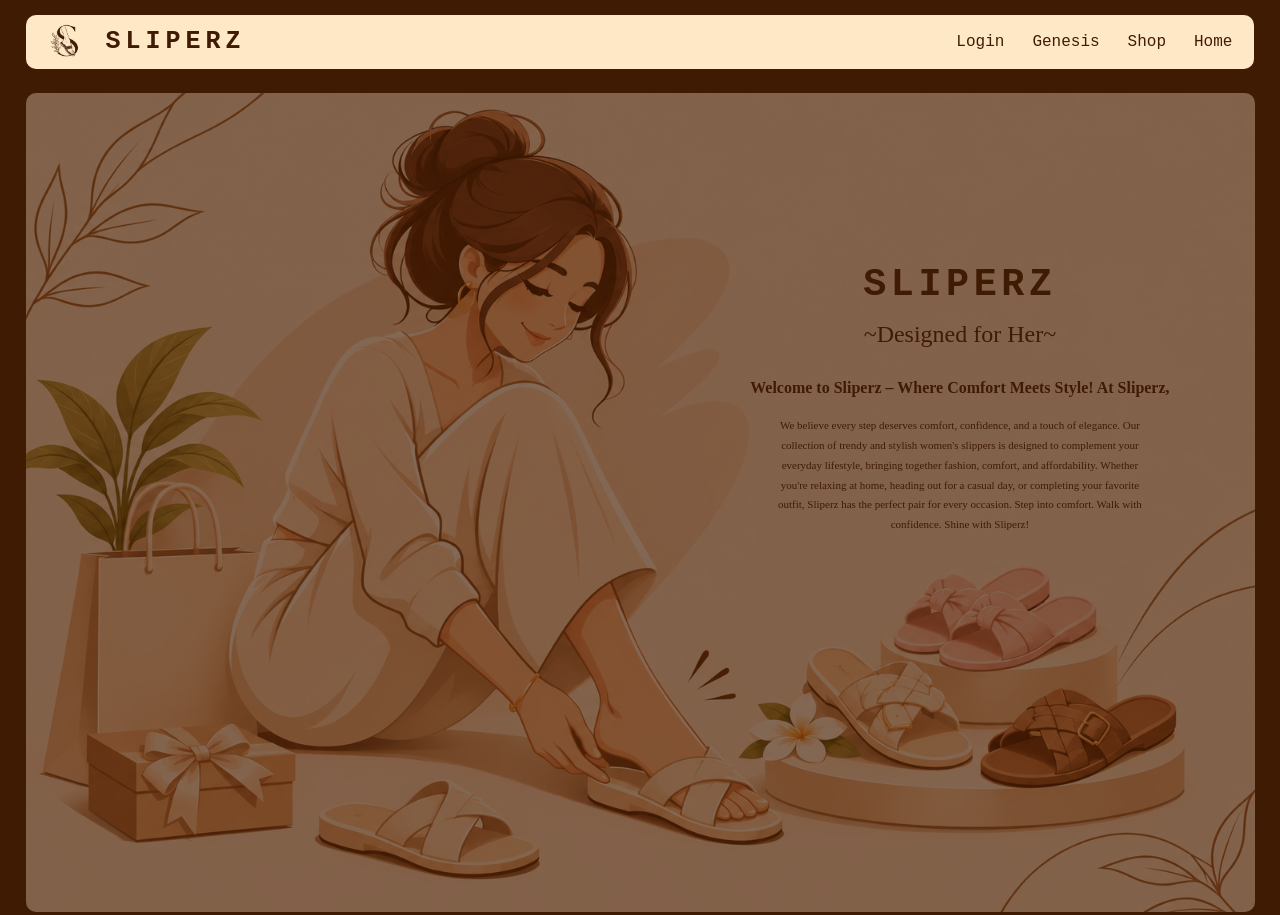
==== index.html @ a887c94c "Add files via upload" ====
<!doctype html>
<html lang="en">
  <head>
    <meta charset="UTF-8" />
    <meta name="viewport" content="width=device-width, initial-scale=1.0" />
    <title>SLIPERZ</title>
    <link rel="icon" type="logo" href="./Images/Logo.png" />
    <link rel="stylesheet" href="styles.css" />
  </head>
  <body>
    <nav class="navbar" aria-label="Main navigation">
      <div class="nav-brand">
        <img src="./Images/Logo.png" alt="Logo" class="nav-logo" />
        <span class="nav-text">SLIPERZ</span>
        <button class="nav-toggle" type="button" aria-label="Open navigation" aria-expanded="false" aria-controls="nav-links">
          <svg class="nav-slipper" viewBox="0 0 32 32" fill="none" stroke="currentColor" stroke-width="1.8" stroke-linecap="round" stroke-linejoin="round" aria-hidden="true">
            <path d="M12 28c-4-1-5-5-4-9l3-10c1-5 5-7 9-6s6 5 4 10l-4 10c-2 4-5 6-8 5Z" />
            <path d="m10 14 6-4 7 7M16 10l2-5" />
            <path d="m25 3 1-2m2 6 2-1" />
          </svg>
        </button>
        <div class="nav-links" id="nav-links">
          <a href="#" class="nav-link">Login</a>
          <a href="#" class="nav-link">Genesis</a>
          <a href="#" class="nav-link">Shop</a>
          <a href="index.html" class="nav-link">Home</a>
        </div>

      </div>
    </nav>
    <main class="main-body">
      <img src="./Images/main.png" alt="girl wearing a slipper" />
      <div class="hero-copy">
        <h1 class="para-main">SLIPERZ</h1>
        <div class="para">~Designed for Her~</div>
        <div class="sub-adding">
          Welcome to Sliperz – Where Comfort Meets Style! At Sliperz,
        </div>
        <p class="main-summary">
          We believe every step deserves comfort, confidence, and a touch of
          elegance. Our collection of trendy and stylish women's slippers is
          designed to complement your everyday lifestyle, bringing together
          fashion, comfort, and affordability. Whether you're relaxing at home,
          heading out for a casual day, or completing your favorite outfit,
          Sliperz has the perfect pair for every occasion. Step into comfort.
          Walk with confidence. Shine with Sliperz!
        </p>
      </div>
    </main>
    <script>
      const toggle = document.querySelector('.nav-toggle');
      const links = document.querySelector('.nav-links');
      function closeMenu() {
        toggle.setAttribute('aria-expanded', 'false');
        toggle.setAttribute('aria-label', 'Open navigation');
      }
      toggle.addEventListener('click', () => {
        const open = toggle.getAttribute('aria-expanded') !== 'true';
        toggle.setAttribute('aria-expanded', String(open));
        toggle.setAttribute('aria-label', open ? 'Close navigation' : 'Open navigation');
      });
      links.addEventListener('click', event => {
        if (event.target.closest('a')) closeMenu();
      });
      document.addEventListener('click', event => {
        if (!event.target.closest('.nav-brand')) closeMenu();
      });
      document.addEventListener('keydown', event => {
        if (event.key === 'Escape' && toggle.getAttribute('aria-expanded') === 'true') {
          closeMenu();
          toggle.focus();
        }
      });
    </script>
  </body>
</html>
---- styles.css ----
* {
  box-sizing: border-box;
}
html {
  background-color: #401b04;
  -webkit-text-size-adjust: 100%;
}
body {
  margin: 0;
  padding: 0 clamp(10px, 2vw, 30px);
  min-height: 100vh;
  font-size: 16px;
  line-height: 1.5;
}
.navbar,
.main-body {
  width: 100%;
  max-width: 1440px;
  margin-inline: auto;
}
img {
  max-width: 100%;
  height: auto;
}
.nav-brand {
  display: flex;
  align-items: center;
  gap: 10px;
  background-color: #ffe8c6;
  padding: 5px 10px;
  border-radius: 10px;
  margin-top: 15px;
  flex-wrap: wrap;
}

.nav-logo {
  flex-shrink: 0;
  height: 40px; /* Adjust size as needed */
  width: auto;
}
.nav-text {
  font-family: "Courier New", Courier, monospace;
  font-weight: bold;
  font-size: clamp(20px, 2.5vw, 25px);
  color: #401b04;
  letter-spacing: 5px;
}
.nav-links {
  display: flex;
  flex-wrap: wrap;
  align-items: center;
  gap: 4px;
  margin-left: auto;
  min-width: 0;
}
.nav-link {
  color: #401b04;
  text-decoration: none;
  display: inline-flex;
  align-items: center;
  justify-content: center;
  min-height: 44px;
  padding: 8px 12px;
  white-space: nowrap;
  font-family: monospace;
}
.nav-toggle {
  display: none;
  width: 44px;
  height: 44px;
  padding: 10px;
  border: 0;
  border-radius: 5px;
  background: transparent;
  color: #401b04;
  cursor: pointer;
}
.nav-slipper {
  display: block;
  width: 24px;
  height: 24px;
}
.nav-toggle[aria-expanded="true"] .nav-slipper {
  transform: rotate(-20deg);
}
.nav-link:hover,
.nav-link:focus-visible {
  background-color: #401b04;
  color: #ffe8c6;
  border-radius: 5px;
}
.nav-toggle:focus-visible {
  outline: 3px solid #401b04;
  outline-offset: 3px;
}
.main-body {
  container-type: inline-size;
  aspect-ratio: 3 / 2;
  display: grid;
  align-items: center;
  isolation: isolate;
  margin-block: clamp(10px, 2vw, 24px) 25px;
  border-radius: 10px;
  background-color: #401b04;
}
.main-body img {
  grid-area: 1 / 1;
  display: block;
  border-radius: 10px;
  width: 100%;
  height: 100%;
  min-height: 0;
  object-fit: cover;
  opacity: 0.35;
  z-index: -1;
}
.hero-copy {
  grid-area: 1 / 1;
  transform: translateY(-8.46cqw);
  justify-self: end;
  width: 48%;
  padding: 3.125cqw;
  color: #401b04;
  text-align: center;
  overflow-wrap: break-word;
}
.para-main {
  margin: 0 0 0.651cqw;
  font-family: "Courier New", Courier, monospace;
  font-size: 3.125cqw;
  letter-spacing: 0.12em;
  line-height: 1.2;
}
.para {
  margin-bottom: 1.953cqw;
  font-family: cursive;
  font-size: 1.953cqw;
}
.sub-adding {
  font-size: 1.302cqw;
  font-weight: bold;
}
.main-summary {
  max-width: 70ch;
  margin: 1.302cqw auto 0;
  font-size: 0.895cqw;
  line-height: 1.8;
  text-align: center;
}
.nav-link {
  font-size: 16px;
  border-radius: 5px;
}
.nav-link:focus-visible {
  outline: 3px solid #401b04;
  outline-offset: 3px;
}
@media (max-width: 768px) {
  .nav-brand {
    position: relative;
    gap: 8px;
    padding: 10px;
  }
  .nav-text {
    font-size: 22px;
    letter-spacing: 3px;
  }
  .nav-links {
    display: none;
  }
  .nav-toggle {
    display: flex;
    align-items: center;
    justify-content: center;
    margin-left: auto;
  }
  .nav-links {
    position: absolute;
    top: calc(100% + 8px);
    right: 0;
    z-index: 10;
    min-width: 160px;
    padding: 8px;
    border-radius: 10px;
    background-color: #ffe8c6;
    box-shadow: 0 4px 12px #0003;
    flex-direction: column;
    align-items: stretch;
  }
  .nav-toggle[aria-expanded="true"] + .nav-links {
    display: flex;
  }
  .nav-link {
    justify-content: flex-start;
  }
}
@media (max-width: 400px) {
  .nav-text {
    letter-spacing: 2px;
  }
}
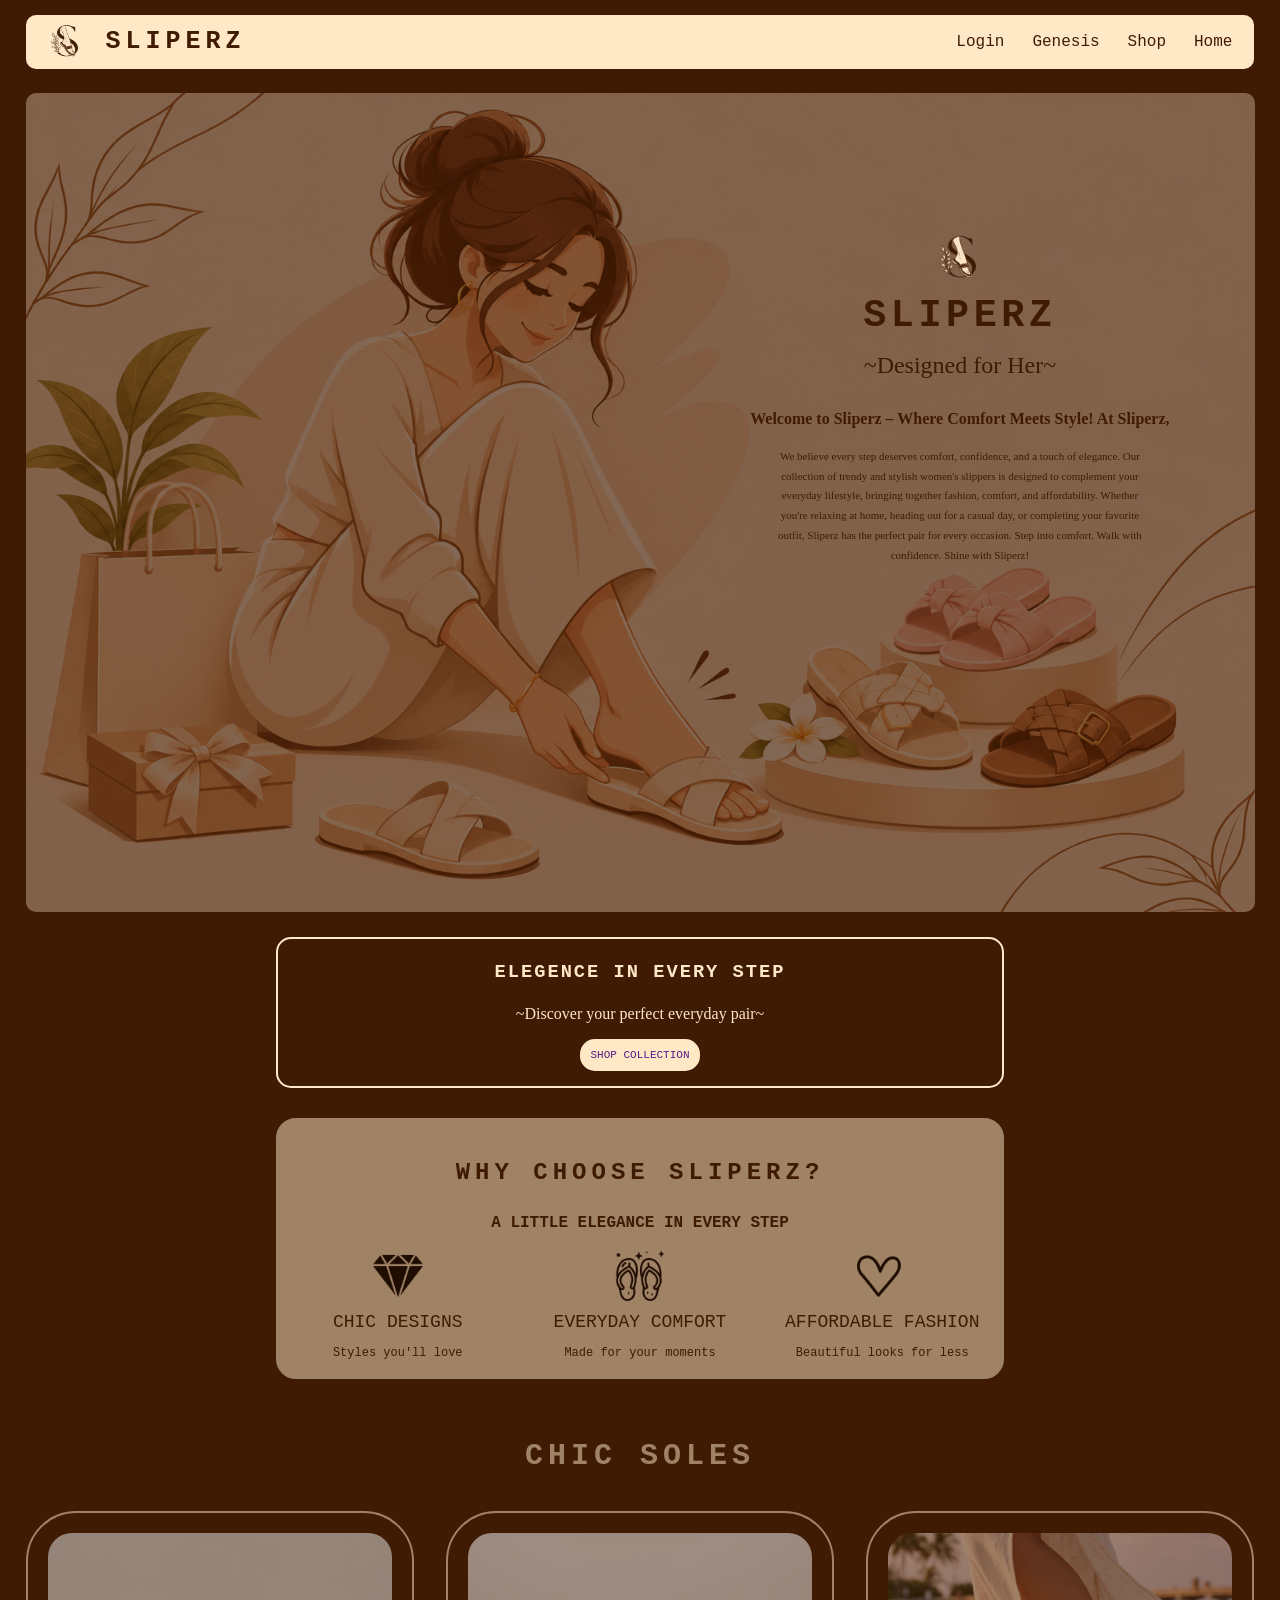
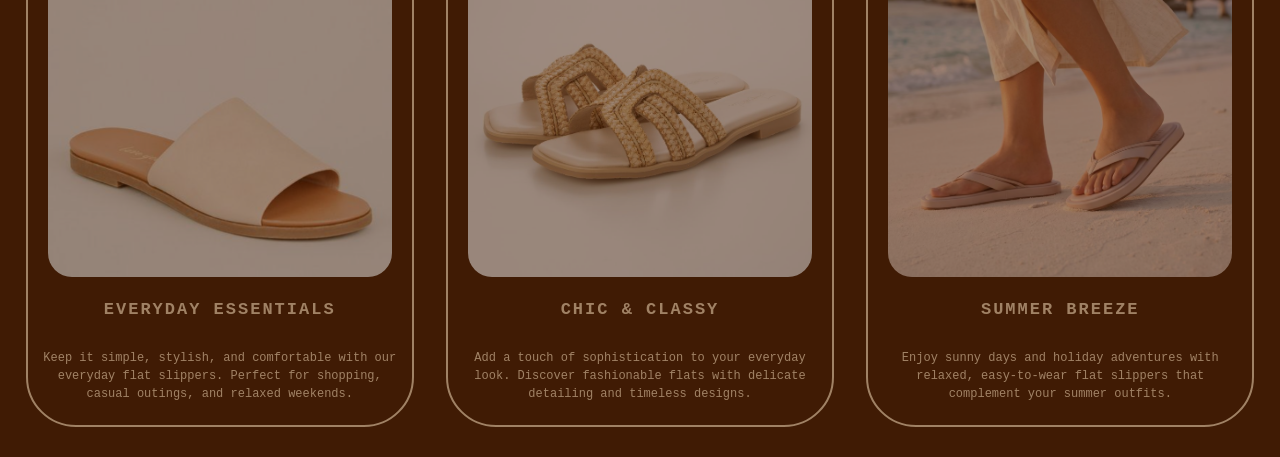
==== commit 5613b2fd: "Add files via upload Added some new website details" ====
--- a/index.html
+++ b/index.html
@@ -12,9 +12,26 @@
       <div class="nav-brand">
         <img src="./Images/Logo.png" alt="Logo" class="nav-logo" />
         <span class="nav-text">SLIPERZ</span>
-        <button class="nav-toggle" type="button" aria-label="Open navigation" aria-expanded="false" aria-controls="nav-links">
-          <svg class="nav-slipper" viewBox="0 0 32 32" fill="none" stroke="currentColor" stroke-width="1.8" stroke-linecap="round" stroke-linejoin="round" aria-hidden="true">
-            <path d="M12 28c-4-1-5-5-4-9l3-10c1-5 5-7 9-6s6 5 4 10l-4 10c-2 4-5 6-8 5Z" />
+        <button
+          class="nav-toggle"
+          type="button"
+          aria-label="Open navigation"
+          aria-expanded="false"
+          aria-controls="nav-links"
+        >
+          <svg
+            class="nav-slipper"
+            viewBox="0 0 32 32"
+            fill="none"
+            stroke="currentColor"
+            stroke-width="1.8"
+            stroke-linecap="round"
+            stroke-linejoin="round"
+            aria-hidden="true"
+          >
+            <path
+              d="M12 28c-4-1-5-5-4-9l3-10c1-5 5-7 9-6s6 5 4 10l-4 10c-2 4-5 6-8 5Z"
+            />
             <path d="m10 14 6-4 7 7M16 10l2-5" />
             <path d="m25 3 1-2m2 6 2-1" />
           </svg>
@@ -25,12 +42,12 @@
           <a href="#" class="nav-link">Shop</a>
           <a href="index.html" class="nav-link">Home</a>
         </div>
-
       </div>
     </nav>
     <main class="main-body">
       <img src="./Images/main.png" alt="girl wearing a slipper" />
       <div class="hero-copy">
+        <img src="./Images/Logo.png" alt="Sliperz logo" class="hero-logo" />
         <h1 class="para-main">SLIPERZ</h1>
         <div class="para">~Designed for Her~</div>
         <div class="sub-adding">
@@ -48,29 +65,82 @@
       </div>
     </main>
     <script>
-      const toggle = document.querySelector('.nav-toggle');
-      const links = document.querySelector('.nav-links');
+      const toggle = document.querySelector(".nav-toggle");
+      const links = document.querySelector(".nav-links");
       function closeMenu() {
-        toggle.setAttribute('aria-expanded', 'false');
-        toggle.setAttribute('aria-label', 'Open navigation');
+        toggle.setAttribute("aria-expanded", "false");
+        toggle.setAttribute("aria-label", "Open navigation");
       }
-      toggle.addEventListener('click', () => {
-        const open = toggle.getAttribute('aria-expanded') !== 'true';
-        toggle.setAttribute('aria-expanded', String(open));
-        toggle.setAttribute('aria-label', open ? 'Close navigation' : 'Open navigation');
+      toggle.addEventListener("click", () => {
+        const open = toggle.getAttribute("aria-expanded") !== "true";
+        toggle.setAttribute("aria-expanded", String(open));
+        toggle.setAttribute(
+          "aria-label",
+          open ? "Close navigation" : "Open navigation",
+        );
       });
-      links.addEventListener('click', event => {
-        if (event.target.closest('a')) closeMenu();
+      links.addEventListener("click", (event) => {
+        if (event.target.closest("a")) closeMenu();
       });
-      document.addEventListener('click', event => {
-        if (!event.target.closest('.nav-brand')) closeMenu();
+      document.addEventListener("click", (event) => {
+        if (!event.target.closest(".nav-brand")) closeMenu();
       });
-      document.addEventListener('keydown', event => {
-        if (event.key === 'Escape' && toggle.getAttribute('aria-expanded') === 'true') {
+      document.addEventListener("keydown", (event) => {
+        if (
+          event.key === "Escape" &&
+          toggle.getAttribute("aria-expanded") === "true"
+        ) {
           closeMenu();
           toggle.focus();
         }
       });
     </script>
+    <div class="shopping">
+      <h3 class="shopping-link">Elegence in Every Step</h3>
+      <p class="p-shopping">~Discover your perfect everyday pair~</p>
+      <a class="shopping-main" href="">SHOP COLLECTION</a>
+    </div>
+    <div class="why-choose-sliperz">
+      <h2 class="why-choose-main">Why Choose Sliperz?</h2>
+      <p class="why-choose-sub">A little elegance in every step</p>
+      <div class="img-why-choose">
+        <img class="why-choose-img" src="./Images/diamond.png" alt="diamond" />
+        <p class="why-choose-sub-1">Chic Designs</p>
+        <p class="why-choose-sub-2">Styles you'll love</p>
+        <img class="why-choose-img" src="./Images/sandals.png" alt="sandals" />
+        <p class="why-choose-sub-1">Everyday Comfort</p>
+        <p class="why-choose-sub-2">Made for your moments</p>
+        <img class="why-choose-img" src="./Images/heart.png" alt="heart" />
+        <p class="why-choose-sub-1">Affordable Fashion</p>
+        <p class="why-choose-sub-2">Beautiful looks for less</p>
+      </div>
+    </div>
+    <div class="sliperz">
+      <h2 class="sliperz-main">CHIC SOLES</h2>
+      <div class="sliperz-main-1">
+        <img src="./Images/slipper 1.png" alt="sliper 1" />
+        <h3 class="sliperz-h">Everyday Essentials</h3>
+        <p class="sliperz-p">
+          Keep it simple, stylish, and comfortable with our everyday flat
+          slippers. Perfect for shopping, casual outings, and relaxed weekends.
+        </p>
+      </div>
+      <div class="sliperz-main-2">
+        <img src="./Images/slipper 2.png" alt="sliper 2" />
+        <h3 class="sliperz-h">Chic & Classy</h3>
+        <p class="sliperz-p">
+          Add a touch of sophistication to your everyday look. Discover
+          fashionable flats with delicate detailing and timeless designs.
+        </p>
+      </div>
+      <div class="sliperz-main-3">
+        <img src="./Images/slipper4.png" alt="sliper 4" />
+        <h3 class="sliperz-h">Summer Breeze</h3>
+        <p class="sliperz-p">
+          Enjoy sunny days and holiday adventures with relaxed, easy-to-wear
+          flat slippers that complement your summer outfits.
+        </p>
+      </div>
+    </div>
   </body>
 </html>
--- a/styles.css
+++ b/styles.css
@@ -123,6 +123,16 @@
   color: #401b04;
   text-align: center;
   overflow-wrap: break-word;
+}
+.hero-copy .hero-logo {
+  display: block;
+  width: 6.5cqw;
+  height: auto;
+  min-height: 0;
+  margin: 0 auto 0.651cqw;
+  border-radius: 0;
+  opacity: 1;
+  z-index: auto;
 }
 .para-main {
   margin: 0 0 0.651cqw;
@@ -194,8 +204,243 @@
     justify-content: flex-start;
   }
 }
-@media (max-width: 400px) {
+@media (max-width: 600px) {
   .nav-text {
     letter-spacing: 2px;
   }
 }
+.shopping,
+.why-choose-sliperz {
+  margin-inline: 250px;
+}
+.shopping {
+  text-align: center;
+  color: #ffe8c6;
+  font-family: "Courier New", Courier, monospace;
+  border: 2px solid #ffe8c6;
+  border-radius: 15px;
+  padding-bottom: 20px;
+}
+.shopping > .p-shopping {
+  font-family: cursive;
+}
+.shopping-link {
+  margin-bottom: 10px;
+  letter-spacing: 2px;
+  text-transform: uppercase;
+}
+.shopping-main {
+  background-color: #ffe8c6;
+  text-decoration: none;
+  text-align: center;
+  font-size: small;
+  padding: 10px;
+  border-radius: 15px;
+  border-bottom: 70px;
+  font-size: 11px;
+}
+.shopping-main:hover {
+  color: #ffe8c6;
+  background-color: #401b04;
+  border: 2px solid #ffe8c6;
+}
+
+/* Keep the hero readable when the desktop overlay becomes too narrow. */
+@media (max-width: 768px) {
+  .main-body {
+    aspect-ratio: auto;
+    gap: 0;
+    background-color: #ffe8c6;
+  }
+
+  .main-body > img {
+    grid-area: auto;
+    aspect-ratio: 3 / 2;
+    height: auto;
+    opacity: 0.35;
+    z-index: auto;
+    border-radius: 10px 10px 0 0;
+  }
+
+  .hero-copy {
+    grid-area: auto;
+    transform: none;
+    justify-self: stretch;
+    width: 100%;
+    min-width: 0;
+    padding: clamp(20px, 5vw, 36px);
+  }
+
+  .hero-copy .hero-logo {
+    width: 72px;
+    margin-bottom: 12px;
+  }
+
+  .para-main {
+    margin-bottom: 8px;
+    font-size: clamp(28px, 6vw, 40px);
+  }
+
+  .para {
+    margin-bottom: 20px;
+    font-size: clamp(20px, 4vw, 26px);
+  }
+
+  .sub-adding {
+    font-size: 18px;
+  }
+
+  .main-summary {
+    margin-top: 16px;
+    font-size: 16px;
+    line-height: 1.75;
+  }
+
+  .shopping {
+    margin: 0 auto 24px;
+    padding: 20px 16px;
+  }
+
+  .shopping-link {
+    margin-top: 0;
+    font-size: clamp(18px, 4.5vw, 24px);
+  }
+
+  .shopping-main {
+    display: inline-flex;
+    align-items: center;
+    justify-content: center;
+    min-height: 44px;
+    max-width: 100%;
+    padding: 10px 20px;
+    border: 2px solid transparent;
+    color: #401b04;
+    font-size: 14px;
+  }
+
+  .shopping-main:focus-visible {
+    outline: 3px solid #ffe8c6;
+    outline-offset: 4px;
+  }
+}
+.why-choose-sliperz {
+  border: 2px solid #ffe8c6;
+  border-radius: 20px;
+  text-align: center;
+  padding: 15px;
+  margin-top: 30px;
+  color: #401b04;
+  background-color: #ffe8c6;
+  opacity: 50%;
+}
+.img-why-choose {
+  display: grid;
+  grid-template-columns: repeat(3, minmax(0, 1fr));
+  grid-template-rows: auto auto auto;
+  grid-auto-flow: column;
+  column-gap: clamp(8px, 3vw, 32px);
+  justify-items: center;
+}
+.img-why-choose > p {
+  margin: 8px 0 0;
+  overflow-wrap: anywhere;
+}
+.why-choose-img {
+  height: 50px;
+  width: auto;
+  object-fit: contain;
+}
+
+.why-choose-sub-1 {
+  text-transform: uppercase;
+  font-family: "Courier New", Courier, monospace;
+  font-size: 18px;
+  margin-bottom: 10%;
+}
+.why-choose-sub-2 {
+  font-family: "Courier New", Courier, monospace;
+  font-size: 12px;
+}
+.why-choose-sub {
+  font-family: "Courier New", Courier, monospace;
+  text-transform: uppercase;
+  font-weight: bold;
+}
+.why-choose-main {
+  font-family: "Courier New", Courier, monospace;
+  letter-spacing: 5px;
+  text-transform: uppercase;
+}
+
+@media (max-width: 600px) {
+  .why-choose-sliperz {
+    padding: 24px 12px;
+  }
+}
+
+@media (max-width: 768px) {
+  .shopping,
+  .why-choose-sliperz {
+    margin-inline: auto;
+  }
+}
+.sliperz {
+  display: grid;
+  grid-template-columns: repeat(3, minmax(0, 1fr));
+  gap: clamp(10px, 3vw, 32px);
+  width: 100%;
+  max-width: 1440px;
+  margin: 30px auto;
+  opacity: 50%;
+  text-align: center;
+}
+.sliperz-main {
+  grid-column: 1 / -1;
+  text-align: center;
+}
+.sliperz > div {
+  min-width: 0;
+  overflow-wrap: break-word;
+}
+.sliperz > div > img {
+  display: block;
+  width: calc(100% - 40px);
+  aspect-ratio: 1 / 1;
+  height: auto;
+  object-fit: cover;
+  border-radius: 24px;
+  margin: 20px;
+}
+.sliperz-main-1 {
+  border: 2px solid #ffe8c6;
+  border-radius: 50px;
+}
+.sliperz-main-2 {
+  border: 2px solid #ffe8c6;
+  border-radius: 50px;
+}
+.sliperz-main-3 {
+  border: 2px solid #ffe8c6;
+  border-radius: 50px;
+}
+.sliperz > h2 {
+  font-family: "Courier New", Courier, monospace;
+  color: #ffe8c6;
+  letter-spacing: 5px;
+  margin-bottom: 0;
+  font-size: 30px;
+}
+.sliperz-h {
+  color: #ffe8c6;
+  font-family: "Courier New", Courier, monospace;
+  text-transform: uppercase;
+  letter-spacing: 2px;
+  font-size: 17px;
+}
+.sliperz-p {
+  color: #ffe8c6;
+  font-family: "Courier New", Courier, monospace;
+  font-size: 12px;
+  padding: 10px;
+  margin-top: 0;
+}
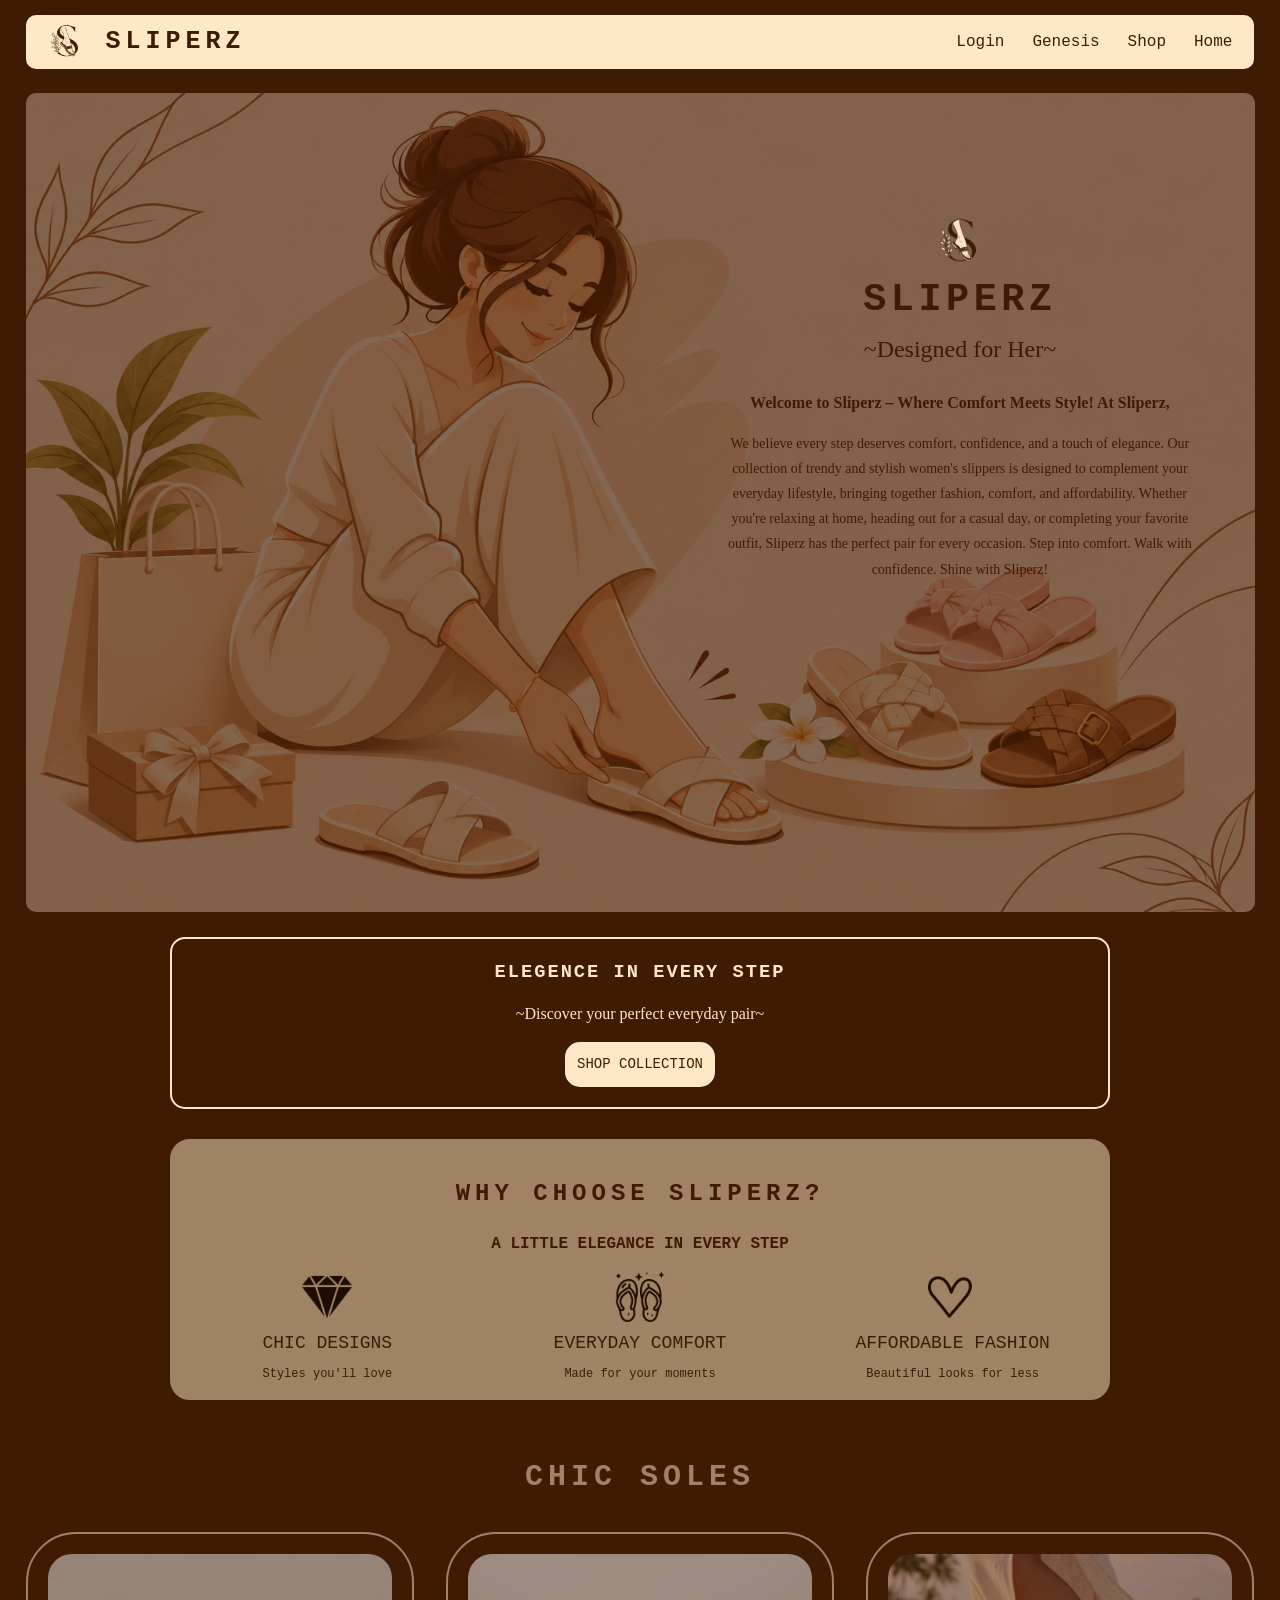
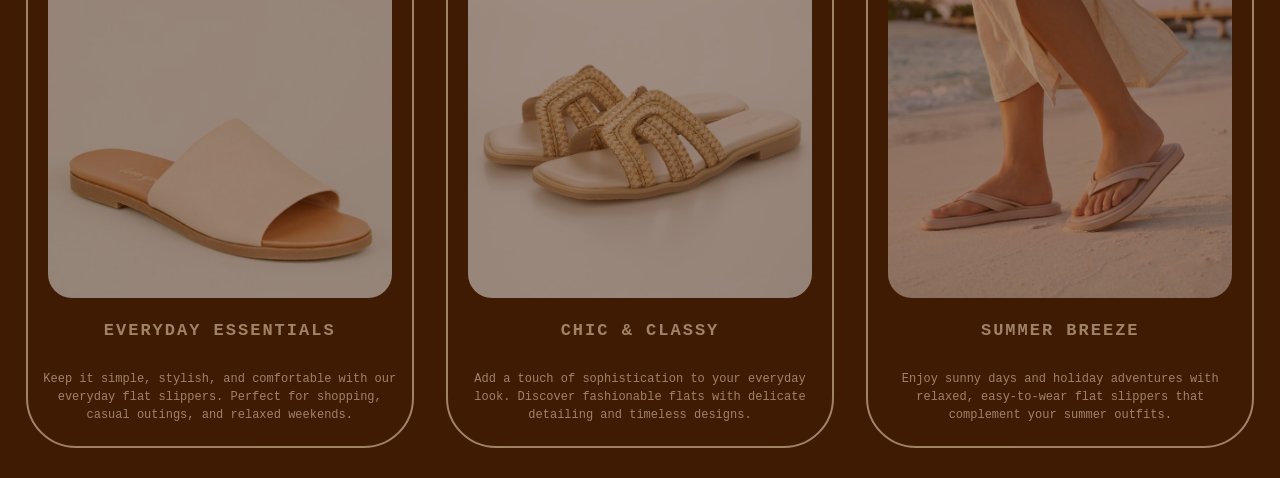
==== commit a7ce083e: "Add files via upload" ====
--- a/index.html
+++ b/index.html
@@ -4,7 +4,7 @@
     <meta charset="UTF-8" />
     <meta name="viewport" content="width=device-width, initial-scale=1.0" />
     <title>SLIPERZ</title>
-    <link rel="icon" type="logo" href="./Images/Logo.png" />
+    <link rel="icon" type="image/png" href="./Images/Logo.png" />
     <link rel="stylesheet" href="styles.css" />
   </head>
   <body>
@@ -117,6 +117,7 @@
     </div>
     <div class="sliperz">
       <h2 class="sliperz-main">CHIC SOLES</h2>
+      <div class="sliperz-products" tabindex="0" role="region" aria-label="Slipper collection">
       <div class="sliperz-main-1">
         <img src="./Images/slipper 1.png" alt="sliper 1" />
         <h3 class="sliperz-h">Everyday Essentials</h3>
@@ -141,6 +142,7 @@
           flat slippers that complement your summer outfits.
         </p>
       </div>
+      </div>
     </div>
   </body>
 </html>
--- a/styles.css
+++ b/styles.css
@@ -147,13 +147,13 @@
   font-size: 1.953cqw;
 }
 .sub-adding {
-  font-size: 1.302cqw;
+  font-size: clamp(16px, 1.302cqw, 20px);
   font-weight: bold;
 }
 .main-summary {
   max-width: 70ch;
   margin: 1.302cqw auto 0;
-  font-size: 0.895cqw;
+  font-size: clamp(14px, 0.895cqw, 16px);
   line-height: 1.8;
   text-align: center;
 }
@@ -211,7 +211,9 @@
 }
 .shopping,
 .why-choose-sliperz {
-  margin-inline: 250px;
+  width: 100%;
+  max-width: 940px;
+  margin-inline: auto;
 }
 .shopping {
   text-align: center;
@@ -233,11 +235,15 @@
   background-color: #ffe8c6;
   text-decoration: none;
   text-align: center;
-  font-size: small;
+  display: inline-flex;
+  align-items: center;
+  justify-content: center;
+  min-height: 44px;
+  border: 2px solid transparent;
+  color: #401b04;
   padding: 10px;
   border-radius: 15px;
-  border-bottom: 70px;
-  font-size: 11px;
+  font-size: 14px;
 }
 .shopping-main:hover {
   color: #ffe8c6;
@@ -246,7 +252,7 @@
 }
 
 /* Keep the hero readable when the desktop overlay becomes too narrow. */
-@media (max-width: 768px) {
+@media (max-width: 1024px) {
   .main-body {
     aspect-ratio: auto;
     gap: 0;
@@ -398,11 +404,14 @@
   grid-column: 1 / -1;
   text-align: center;
 }
-.sliperz > div {
+.sliperz-products {
+  display: contents;
+}
+.sliperz-products > div {
   min-width: 0;
   overflow-wrap: break-word;
 }
-.sliperz > div > img {
+.sliperz-products > div > img {
   display: block;
   width: calc(100% - 40px);
   aspect-ratio: 1 / 1;
@@ -444,3 +453,54 @@
   padding: 10px;
   margin-top: 0;
 }
+
+/* Swipe through a single row of cards on mobile. */
+@media (max-width: 768px) {
+  .sliperz {
+    grid-template-columns: minmax(0, 1fr);
+  }
+  .sliperz-products {
+    display: flex;
+    gap: 16px;
+    overflow-x: auto;
+    scroll-snap-type: x mandatory;
+    padding-bottom: 12px;
+  }
+  .sliperz-products > div {
+    flex: 0 0 82%;
+    scroll-snap-align: start;
+    border-radius: 24px;
+  }
+  .sliperz-products:focus-visible {
+    outline: 2px solid #ffe8c6;
+    outline-offset: 3px;
+  }
+}
+@media (max-width: 600px) {
+  .sliperz {
+    gap: 8px;
+  }
+  .sliperz-products > div {
+    border-radius: 16px;
+  }
+  .sliperz-products > div > img {
+    width: calc(100% - 12px);
+    margin: 6px;
+    border-radius: 12px;
+  }
+  .sliperz-h {
+    font-size: 13px;
+    letter-spacing: 0;
+    padding-inline: 6px;
+  }
+  .sliperz-p {
+    padding: 6px;
+  }
+  .why-choose-main {
+    font-size: 20px;
+    letter-spacing: 2px;
+  }
+  .why-choose-sub-1 {
+    font-size: 14px;
+  }
+}
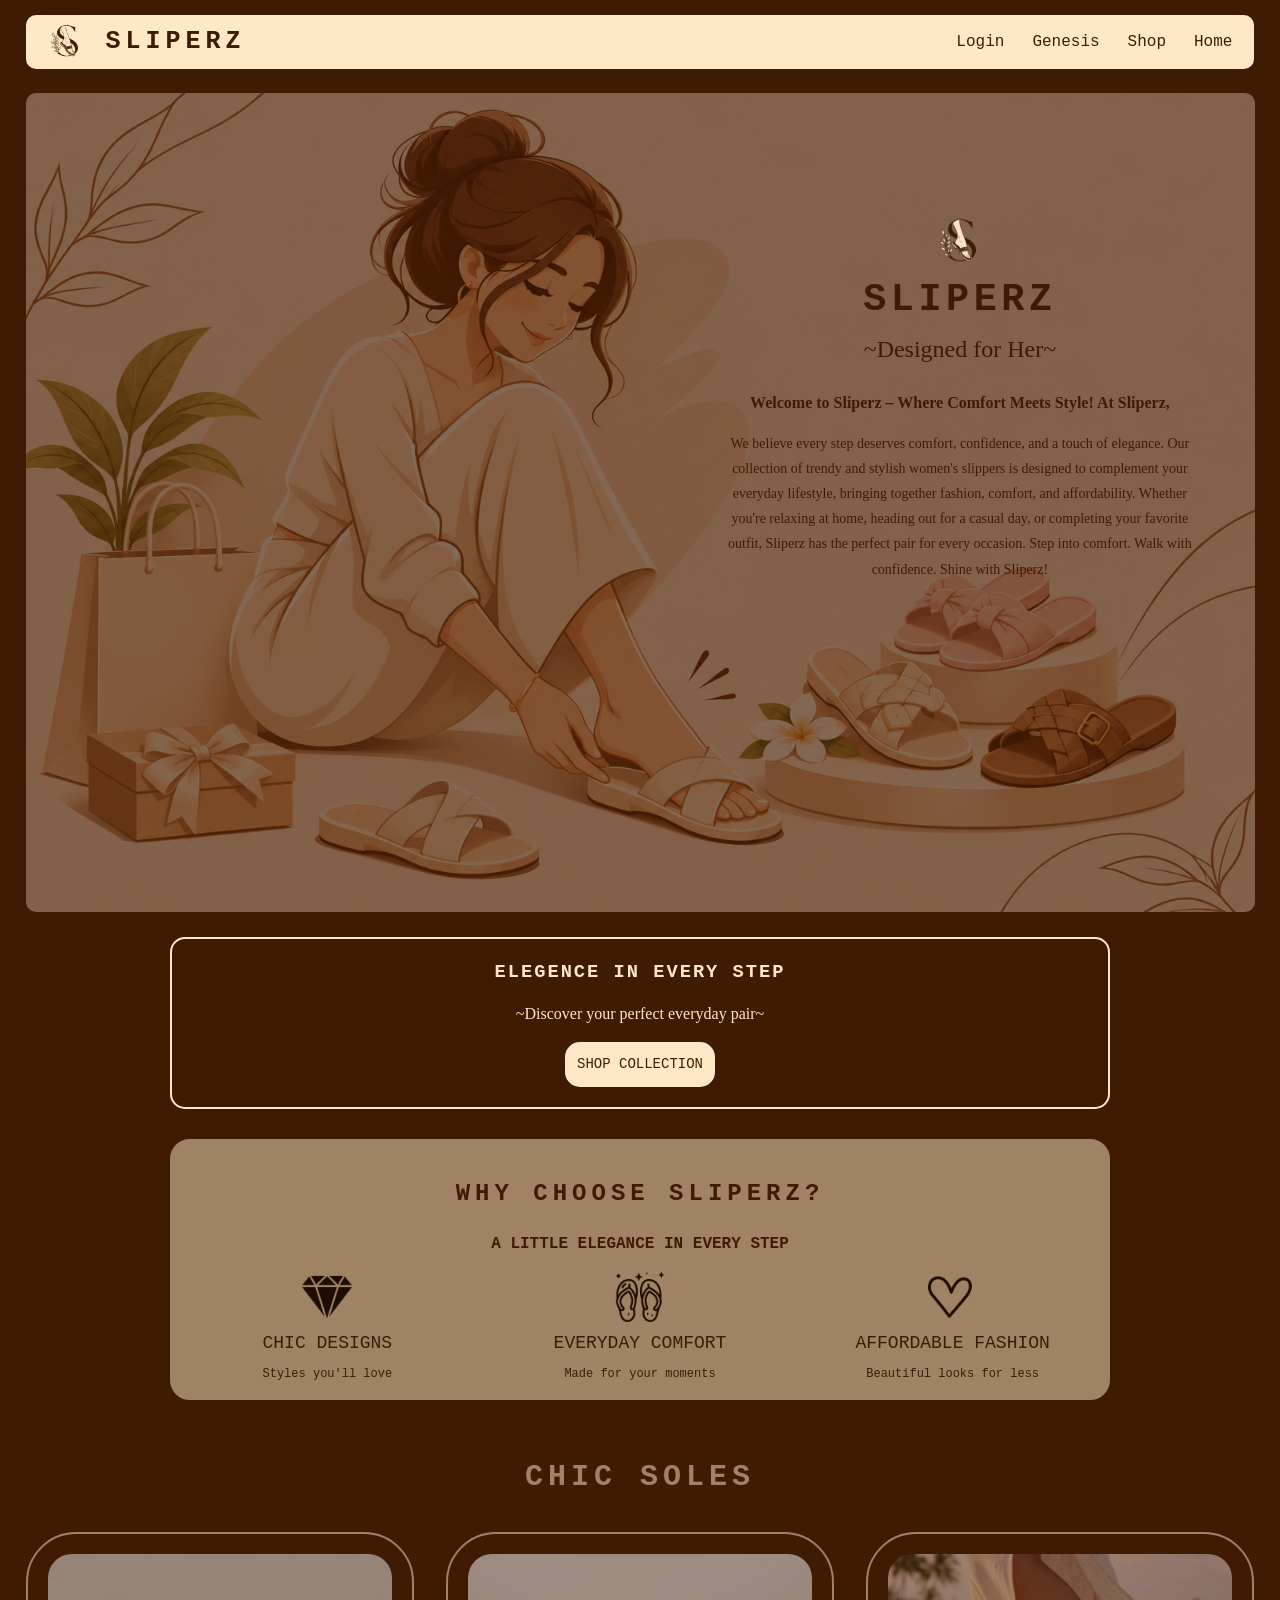
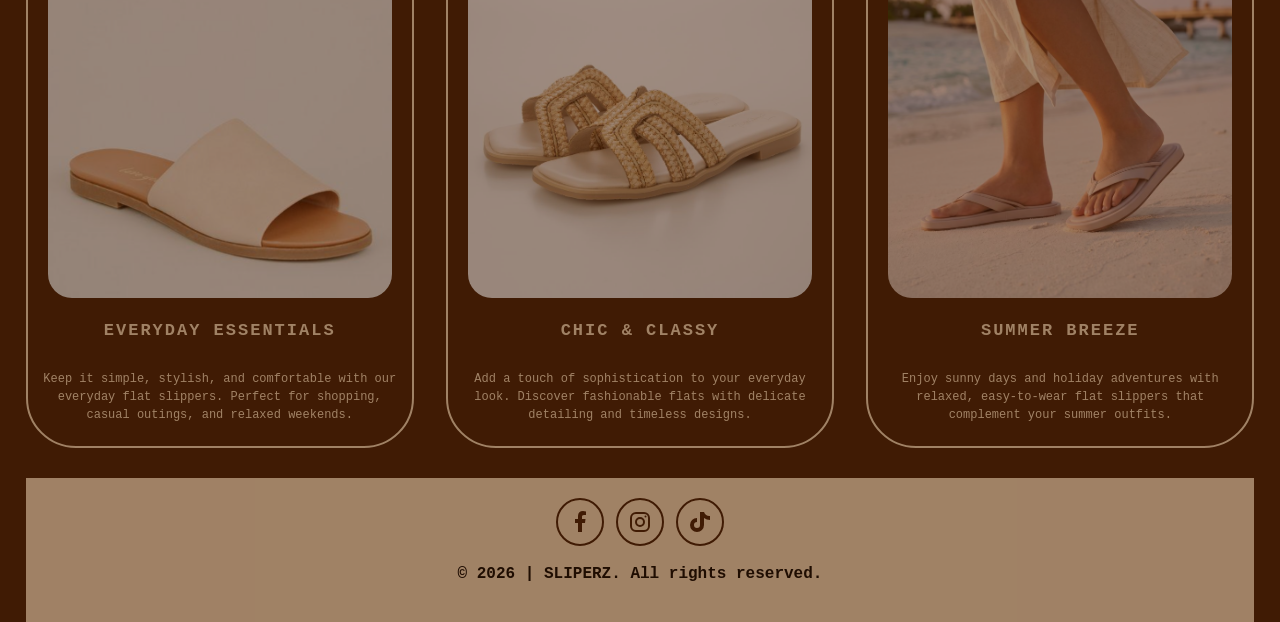
==== commit 74093a0f: "Add files via upload" ====
--- a/index.html
+++ b/index.html
@@ -117,7 +117,6 @@
     </div>
     <div class="sliperz">
       <h2 class="sliperz-main">CHIC SOLES</h2>
-      <div class="sliperz-products" tabindex="0" role="region" aria-label="Slipper collection">
       <div class="sliperz-main-1">
         <img src="./Images/slipper 1.png" alt="sliper 1" />
         <h3 class="sliperz-h">Everyday Essentials</h3>
@@ -142,7 +141,59 @@
           flat slippers that complement your summer outfits.
         </p>
       </div>
+    </div>
+    <footer>
+      <div class="social-footer" aria-label="Social media">
+        <a
+          href="https://facebook.com"
+          target="_blank"
+          rel="noopener noreferrer"
+          aria-label="Facebook (opens in a new tab)"
+        >
+          <svg viewBox="0 0 24 24" aria-hidden="true" fill="currentColor">
+            <path
+              d="M14 22v-9h3l.5-4H14V7c0-1.2.4-2 2-2h2V1.4A25 25 0 0 0 15 1c-3 0-5 1.8-5 5v3H7v4h3v9z"
+            />
+          </svg>
+        </a>
+        <a
+          href="https://instagram.com"
+          target="_blank"
+          rel="noopener noreferrer"
+          aria-label="Instagram (opens in a new tab)"
+        >
+          <svg
+            viewBox="0 0 24 24"
+            aria-hidden="true"
+            fill="none"
+            stroke="currentColor"
+            stroke-width="2"
+          >
+            <rect x="3" y="3" width="18" height="18" rx="5" />
+            <circle cx="12" cy="12" r="4" />
+            <circle
+              cx="17.5"
+              cy="6.5"
+              r="1"
+              fill="currentColor"
+              stroke="none"
+            />
+          </svg>
+        </a>
+        <a
+          href="https://tiktok.com"
+          target="_blank"
+          rel="noopener noreferrer"
+          aria-label="TikTok (opens in a new tab)"
+        >
+          <svg viewBox="0 0 24 24" aria-hidden="true" fill="currentColor">
+            <path
+              d="M16 2h-4v13a3 3 0 1 1-3-3v-4a7 7 0 1 0 7 7V8a10 10 0 0 0 6 2V6a6 6 0 0 1-6-4z"
+            />
+          </svg>
+        </a>
       </div>
-    </div>
+      <p>&copy; 2026 | SLIPERZ. All rights reserved.</p>
+    </footer>
   </body>
 </html>
--- a/styles.css
+++ b/styles.css
@@ -404,14 +404,11 @@
   grid-column: 1 / -1;
   text-align: center;
 }
-.sliperz-products {
-  display: contents;
-}
-.sliperz-products > div {
+.sliperz > div {
   min-width: 0;
   overflow-wrap: break-word;
 }
-.sliperz-products > div > img {
+.sliperz > div > img {
   display: block;
   width: calc(100% - 40px);
   aspect-ratio: 1 / 1;
@@ -454,36 +451,15 @@
   margin-top: 0;
 }
 
-/* Swipe through a single row of cards on mobile. */
-@media (max-width: 768px) {
-  .sliperz {
-    grid-template-columns: minmax(0, 1fr);
-  }
-  .sliperz-products {
-    display: flex;
-    gap: 16px;
-    overflow-x: auto;
-    scroll-snap-type: x mandatory;
-    padding-bottom: 12px;
-  }
-  .sliperz-products > div {
-    flex: 0 0 82%;
-    scroll-snap-align: start;
-    border-radius: 24px;
-  }
-  .sliperz-products:focus-visible {
-    outline: 2px solid #ffe8c6;
-    outline-offset: 3px;
-  }
-}
+/* Keep the three product images aligned without crowding narrow screens. */
 @media (max-width: 600px) {
   .sliperz {
     gap: 8px;
   }
-  .sliperz-products > div {
+  .sliperz > div {
     border-radius: 16px;
   }
-  .sliperz-products > div > img {
+  .sliperz > div > img {
     width: calc(100% - 12px);
     margin: 6px;
     border-radius: 12px;
@@ -504,3 +480,41 @@
     font-size: 14px;
   }
 }
+footer {
+  text-align: center;
+  padding: 20px;
+  background-color: #ffe8c6;
+  opacity: 50%;
+  font-family: "Courier New", Courier, monospace;
+  font-weight: bold;
+}
+
+.social-footer {
+  display: flex;
+  justify-content: center;
+  flex-wrap: wrap;
+  gap: 12px;
+}
+.social-footer a {
+  display: inline-flex;
+  align-items: center;
+  justify-content: center;
+  width: 48px;
+  height: 48px;
+  border: 2px solid #401b04;
+  border-radius: 50%;
+  color: #401b04;
+  text-decoration: none;
+}
+.social-footer svg {
+  width: 24px;
+  height: 24px;
+}
+.social-footer a:hover {
+  color: #ffe8c6;
+  background-color: #401b04;
+}
+.social-footer a:focus-visible {
+  outline: 3px solid #401b04;
+  outline-offset: 4px;
+}
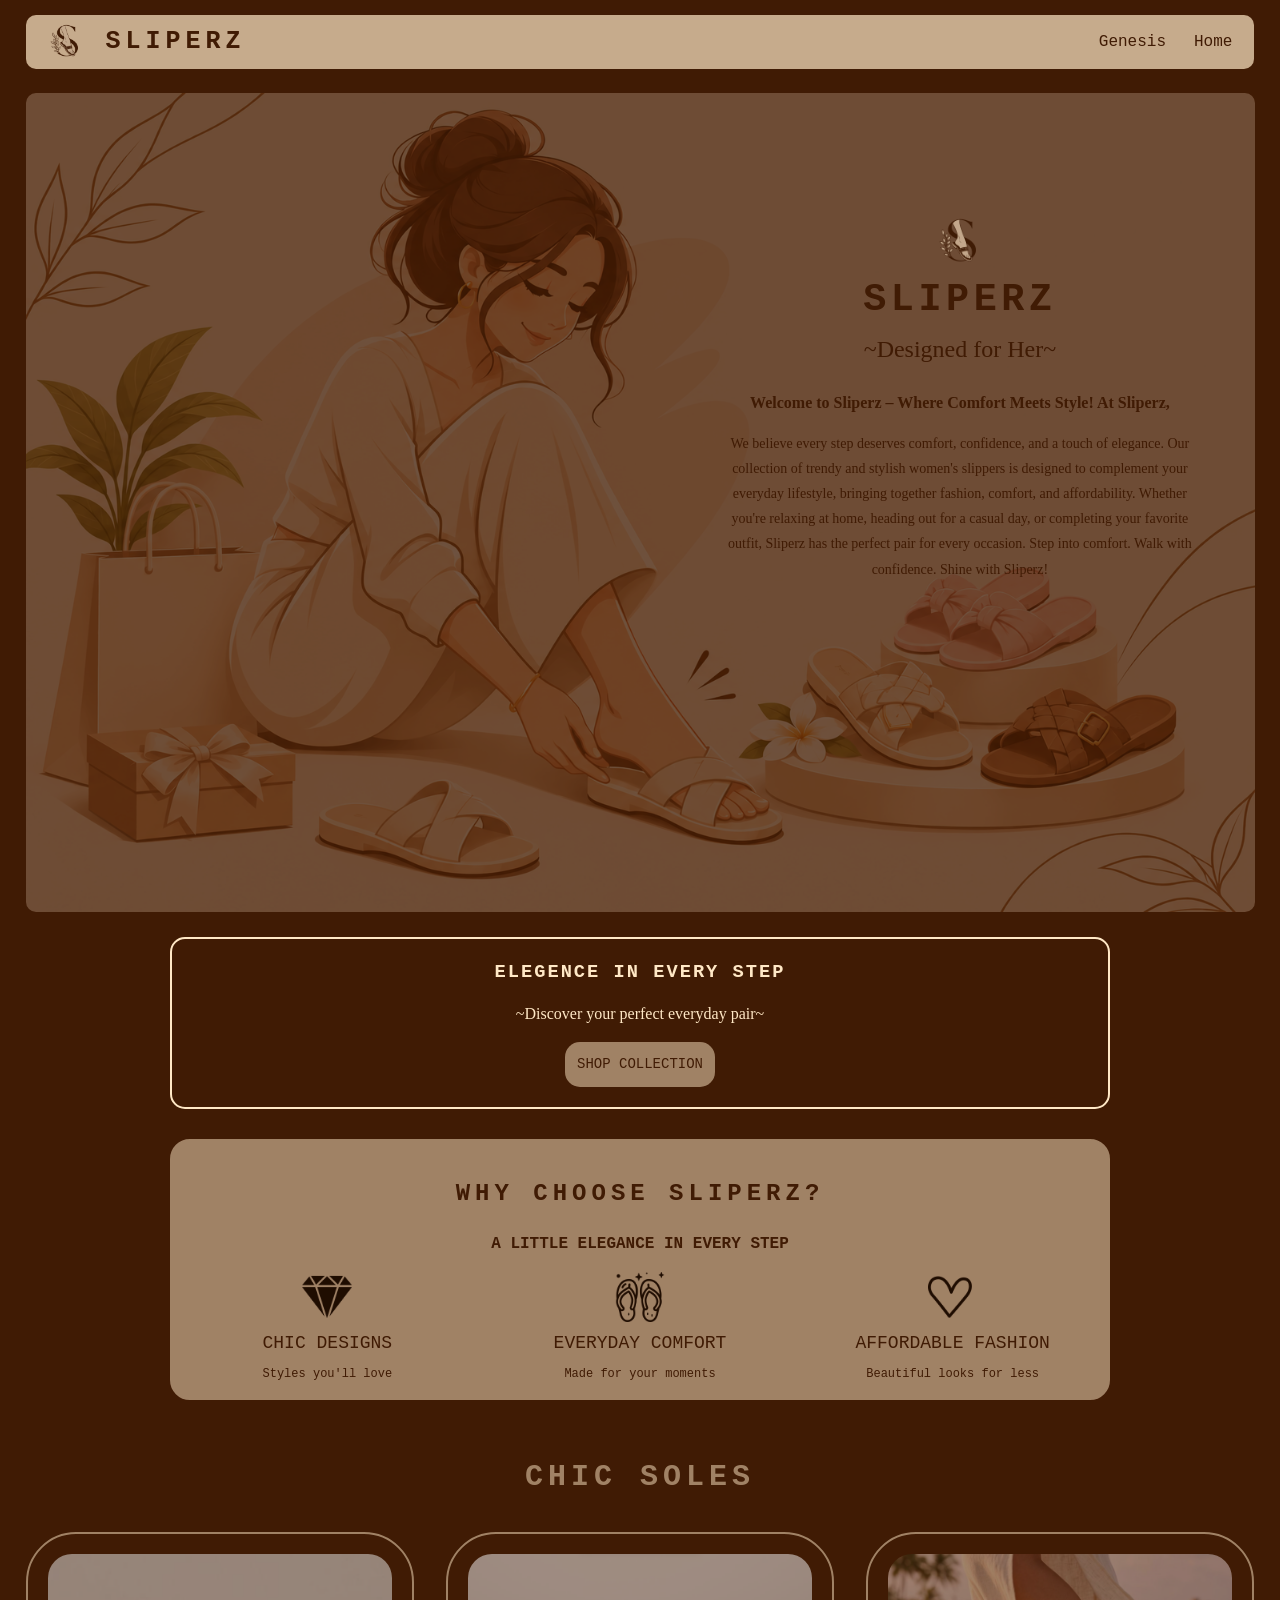
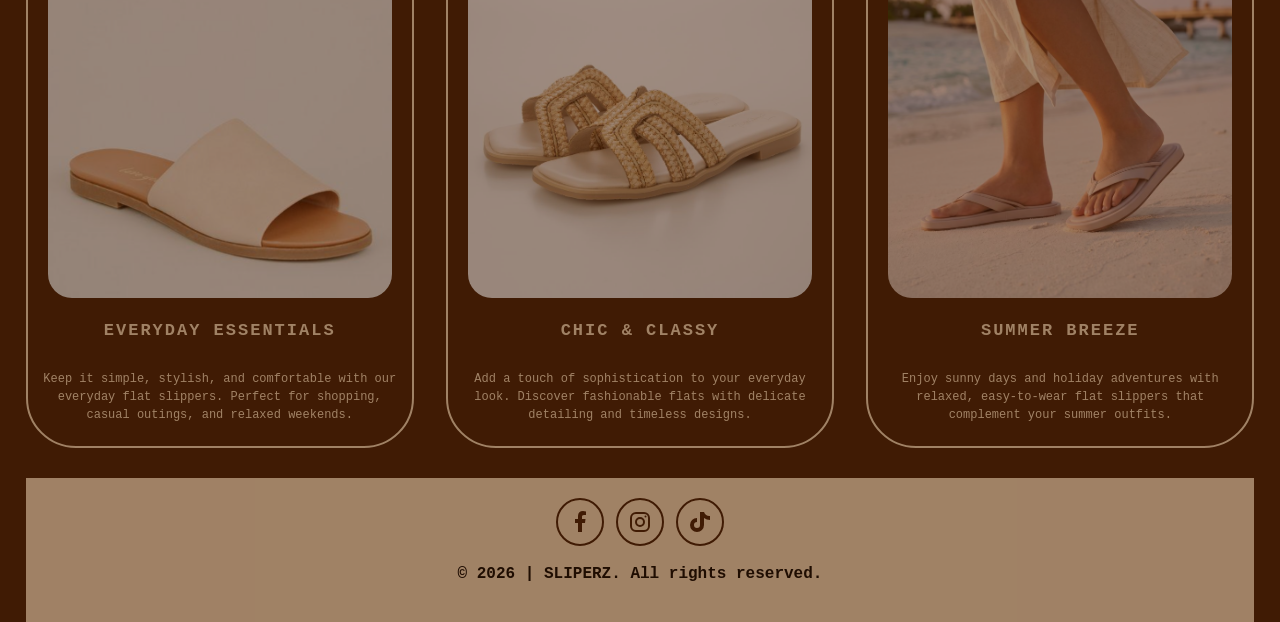
==== commit 9339d74a: "Add files via upload added some new pages and modified the website with some css fucntions" ====
--- a/index.html
+++ b/index.html
@@ -37,9 +37,9 @@
           </svg>
         </button>
         <div class="nav-links" id="nav-links">
-          <a href="#" class="nav-link">Login</a>
-          <a href="#" class="nav-link">Genesis</a>
-          <a href="#" class="nav-link">Shop</a>
+          <!-- <a href="#" class="nav-link">Login</a> -->
+          <a href="about.html" class="nav-link">Genesis</a>
+          <!-- <a href="#" class="nav-link">Shop</a> -->
           <a href="index.html" class="nav-link">Home</a>
         </div>
       </div>
@@ -98,7 +98,7 @@
     <div class="shopping">
       <h3 class="shopping-link">Elegence in Every Step</h3>
       <p class="p-shopping">~Discover your perfect everyday pair~</p>
-      <a class="shopping-main" href="">SHOP COLLECTION</a>
+      <a class="shopping-main" href="shop.html">SHOP COLLECTION</a>
     </div>
     <div class="why-choose-sliperz">
       <h2 class="why-choose-main">Why Choose Sliperz?</h2>
--- a/styles.css
+++ b/styles.css
@@ -1,5 +1,48 @@
 * {
   box-sizing: border-box;
+}
+.shopping-page {
+  position: relative;
+  isolation: isolate;
+  display: flex;
+  flex-direction: column;
+  align-items: center;
+  justify-content: center;
+  width: 100%;
+  max-width: 1440px;
+  min-height: clamp(420px, 55vw, 720px);
+  margin: 24px auto;
+  padding: clamp(24px, 6vw, 80px);
+  border-radius: 20px;
+  overflow: hidden;
+  text-align: center;
+  color: #ffe8c6;
+  font-family: "Courier New", Courier, monospace;
+}
+.shopping-page-img {
+  position: absolute;
+  inset: 0;
+  z-index: -1;
+  width: 100%;
+  height: 100%;
+  object-fit: cover;
+  opacity: 50%;
+}
+.shopping-page-main {
+  margin: 0 0 16px;
+  font-size: clamp(30px, 6vw, 64px);
+  line-height: 1.2;
+  letter-spacing: 5px;
+}
+.shopping-page-main-1 {
+  margin: 0 0 20px;
+  font-size: clamp(18px, 3vw, 28px);
+}
+.shopping-page-main-2 {
+  max-width: 60ch;
+  margin: 8px 0;
+  font-size: clamp(16px, 2vw, 20px);
+  line-height: 1.7;
 }
 html {
   background-color: #401b04;
@@ -17,10 +60,15 @@
   width: 100%;
   max-width: 1440px;
   margin-inline: auto;
+  opacity: 70%;
 }
 img {
   max-width: 100%;
   height: auto;
+}
+.navbar {
+  position: relative;
+  z-index: 20;
 }
 .nav-brand {
   display: flex;
@@ -244,6 +292,7 @@
   padding: 10px;
   border-radius: 15px;
   font-size: 14px;
+  opacity: 50%;
 }
 .shopping-main:hover {
   color: #ffe8c6;
@@ -518,3 +567,137 @@
   outline: 3px solid #401b04;
   outline-offset: 4px;
 }
+.about-us {
+  background-color: #ffe8c6;
+  text-align: center;
+  border-radius: 50px;
+  padding: 10px;
+  margin-top: 25px;
+  margin-bottom: 25px;
+  margin-inline: auto;
+  width: 100%;
+  max-width: 1100px;
+  opacity: 50%;
+  font-family: "Courier New", Courier, monospace;
+}
+.about-main {
+  letter-spacing: 5px;
+}
+.about-main-sub {
+  font-family: cursive;
+}
+.about-main-para-1 {
+  text-transform: uppercase;
+  font-weight: bold;
+}
+.about-main-para {
+  margin-inline: clamp(6px, 4vw, 60px);
+  margin-bottom: 40px;
+}
+.story {
+  background-color: #ffe8c6;
+  text-align: center;
+  border-radius: 50px;
+  padding: 10px;
+  margin-top: 25px;
+  margin-bottom: 25px;
+  margin-inline: auto;
+  width: 100%;
+  max-width: 1100px;
+  opacity: 50%;
+  font-family: "Courier New", Courier, monospace;
+}
+.story-main {
+  letter-spacing: 5px;
+}
+.story-main-sub {
+  font-family: cursive;
+}
+.story-main-para {
+  margin-inline: clamp(6px, 4vw, 60px);
+  margin-bottom: 40px;
+}
+.mission {
+  background-color: #ffe8c6;
+  text-align: center;
+  border-radius: 50px;
+  padding: 10px;
+  margin-top: 25px;
+  margin-bottom: 25px;
+  margin-inline: auto;
+  width: 100%;
+  max-width: 1100px;
+  opacity: 50%;
+  font-family: "Courier New", Courier, monospace;
+}
+.mission-main {
+  letter-spacing: 5px;
+}
+.mission-main-para {
+  margin-inline: clamp(6px, 4vw, 60px);
+  margin-bottom: 40px;
+}
+.vision {
+  background-color: #ffe8c6;
+  text-align: center;
+  border-radius: 50px;
+  padding: 10px;
+  margin-top: 25px;
+  margin-bottom: 25px;
+  margin-inline: auto;
+  width: 100%;
+  max-width: 1100px;
+  opacity: 50%;
+  font-family: "Courier New", Courier, monospace;
+}
+.vision-main {
+  letter-spacing: 5px;
+}
+.vision-main-para {
+  margin-inline: clamp(6px, 4vw, 60px);
+  margin-bottom: 40px;
+}
+
+@media (max-width: 768px) {
+  .about-us,
+  .story,
+  .mission,
+  .vision {
+    padding: 20px 14px;
+    border-radius: 24px;
+    overflow-wrap: break-word;
+  }
+
+  .about-main,
+  .story-main,
+  .mission-main,
+  .vision-main {
+    font-size: clamp(22px, 5vw, 28px);
+    letter-spacing: 2px;
+    line-height: 1.3;
+  }
+
+  .about-main-sub,
+  .story-main-sub {
+    font-size: 20px;
+  }
+
+  .about-us p,
+  .story p,
+  .mission p,
+  .vision p {
+    font-size: 16px;
+    line-height: 1.75;
+    margin-bottom: 20px;
+  }
+
+  .sliperz-p {
+    font-size: 14px;
+    line-height: 1.6;
+  }
+
+  footer {
+    padding: 20px 12px;
+    overflow-wrap: break-word;
+  }
+}
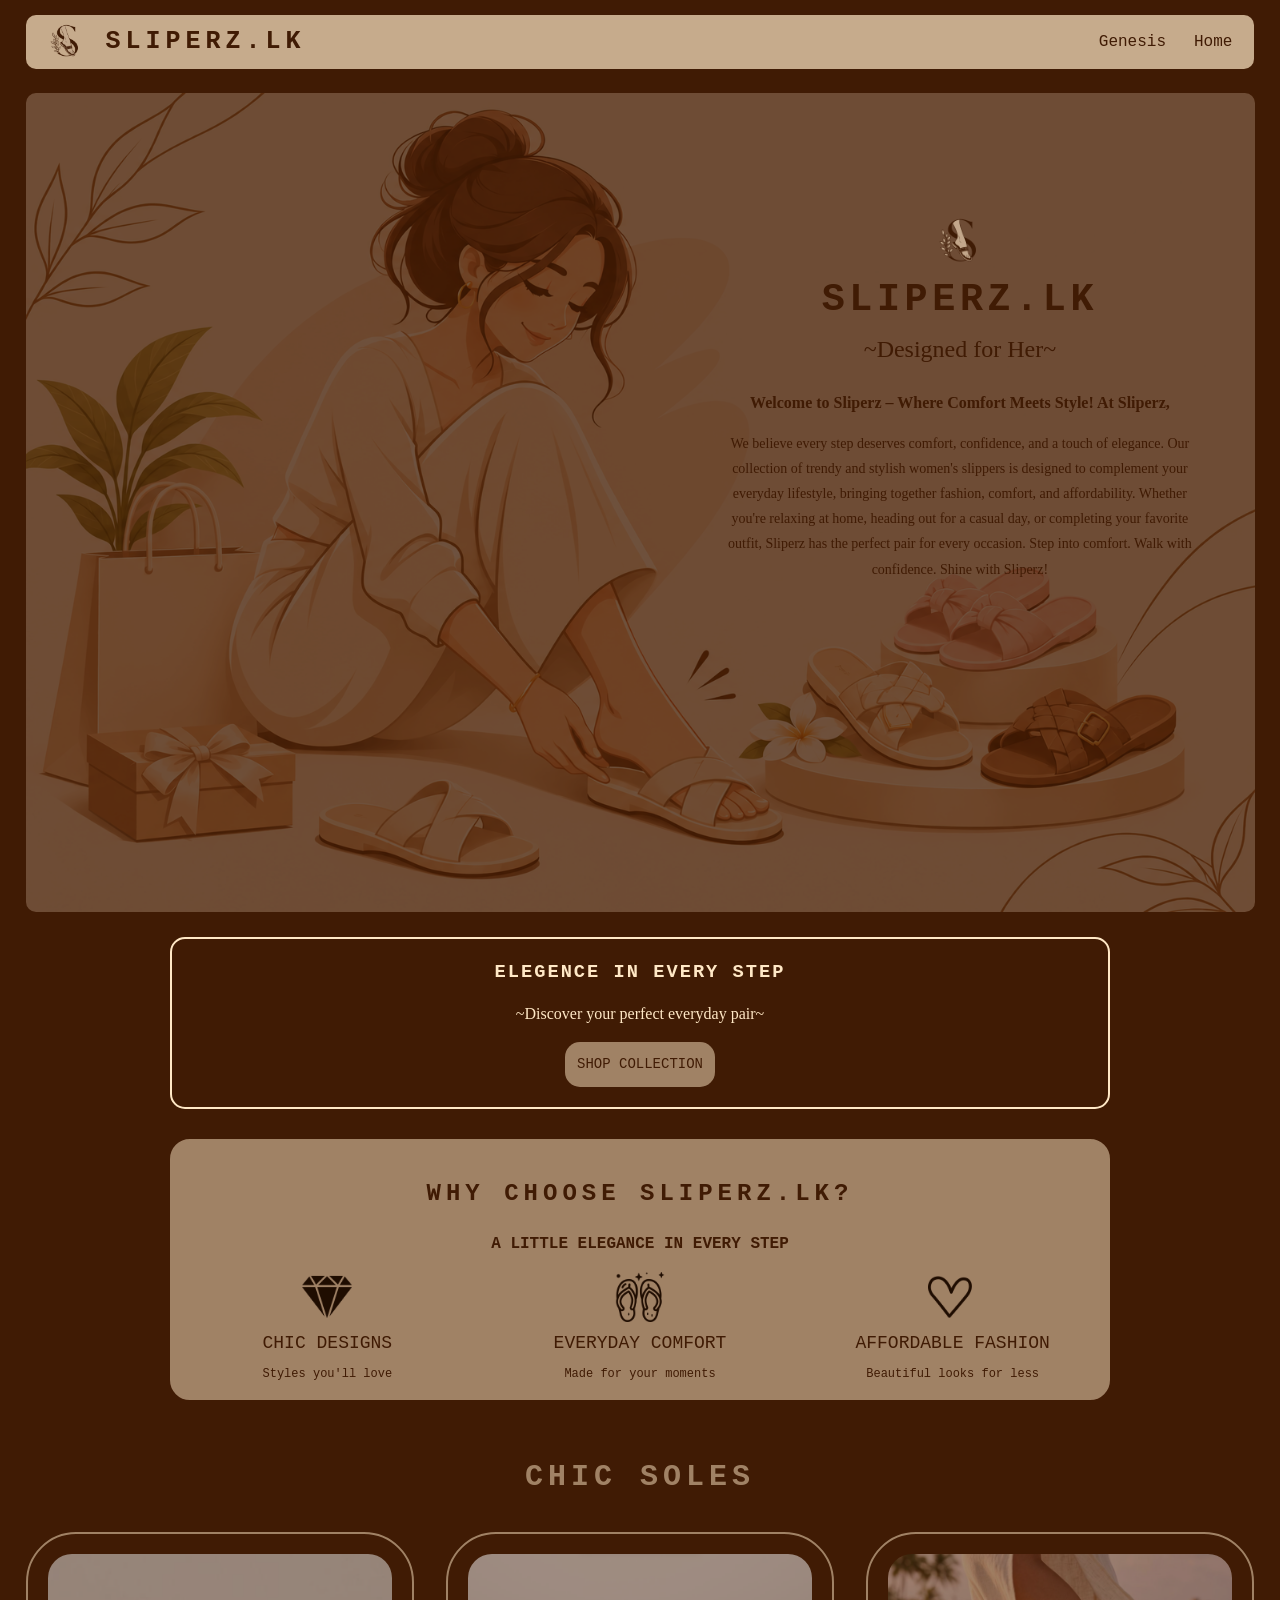
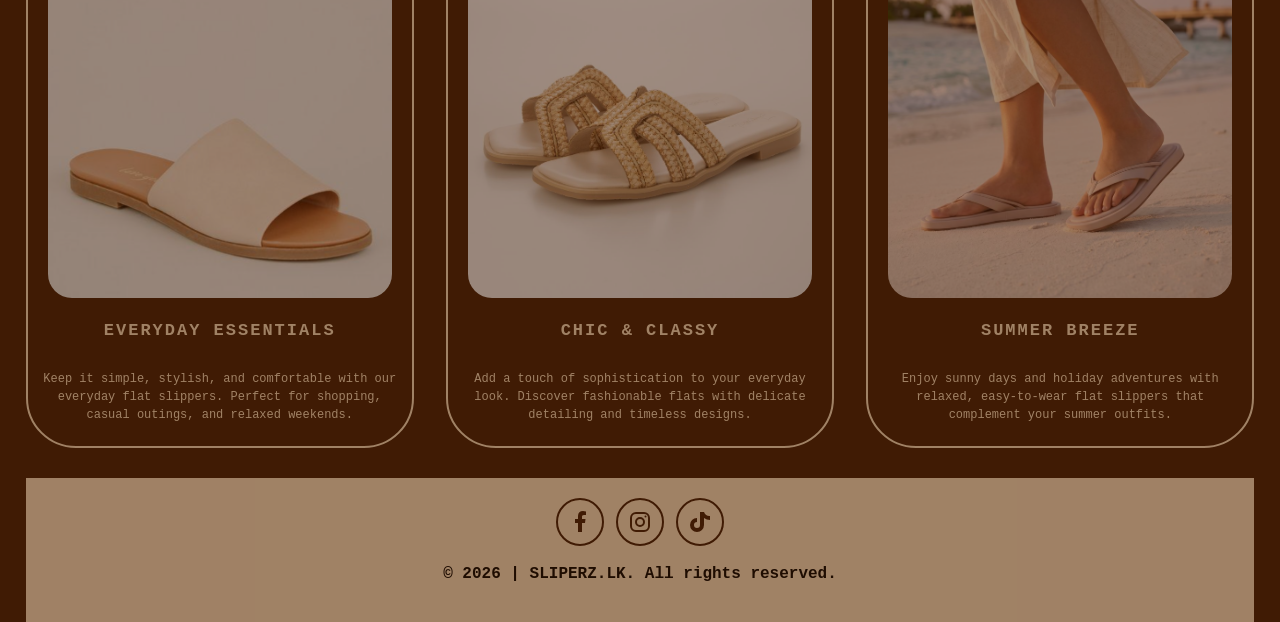
==== commit 4f7e443c: "Add files via upload Modifications in all three pages" ====
--- a/index.html
+++ b/index.html
@@ -3,7 +3,7 @@
   <head>
     <meta charset="UTF-8" />
     <meta name="viewport" content="width=device-width, initial-scale=1.0" />
-    <title>SLIPERZ</title>
+    <title>SLIPERZ.LK</title>
     <link rel="icon" type="image/png" href="./Images/Logo.png" />
     <link rel="stylesheet" href="styles.css" />
   </head>
@@ -11,7 +11,7 @@
     <nav class="navbar" aria-label="Main navigation">
       <div class="nav-brand">
         <img src="./Images/Logo.png" alt="Logo" class="nav-logo" />
-        <span class="nav-text">SLIPERZ</span>
+        <span class="nav-text">SLIPERZ.LK</span>
         <button
           class="nav-toggle"
           type="button"
@@ -48,7 +48,7 @@
       <img src="./Images/main.png" alt="girl wearing a slipper" />
       <div class="hero-copy">
         <img src="./Images/Logo.png" alt="Sliperz logo" class="hero-logo" />
-        <h1 class="para-main">SLIPERZ</h1>
+        <h1 class="para-main">SLIPERZ.LK</h1>
         <div class="para">~Designed for Her~</div>
         <div class="sub-adding">
           Welcome to Sliperz – Where Comfort Meets Style! At Sliperz,
@@ -101,7 +101,7 @@
       <a class="shopping-main" href="shop.html">SHOP COLLECTION</a>
     </div>
     <div class="why-choose-sliperz">
-      <h2 class="why-choose-main">Why Choose Sliperz?</h2>
+      <h2 class="why-choose-main">Why Choose Sliperz.LK?</h2>
       <p class="why-choose-sub">A little elegance in every step</p>
       <div class="img-why-choose">
         <img class="why-choose-img" src="./Images/diamond.png" alt="diamond" />
@@ -193,7 +193,7 @@
           </svg>
         </a>
       </div>
-      <p>&copy; 2026 | SLIPERZ. All rights reserved.</p>
+      <p>&copy; 2026 | SLIPERZ.LK. All rights reserved.</p>
     </footer>
   </body>
 </html>
